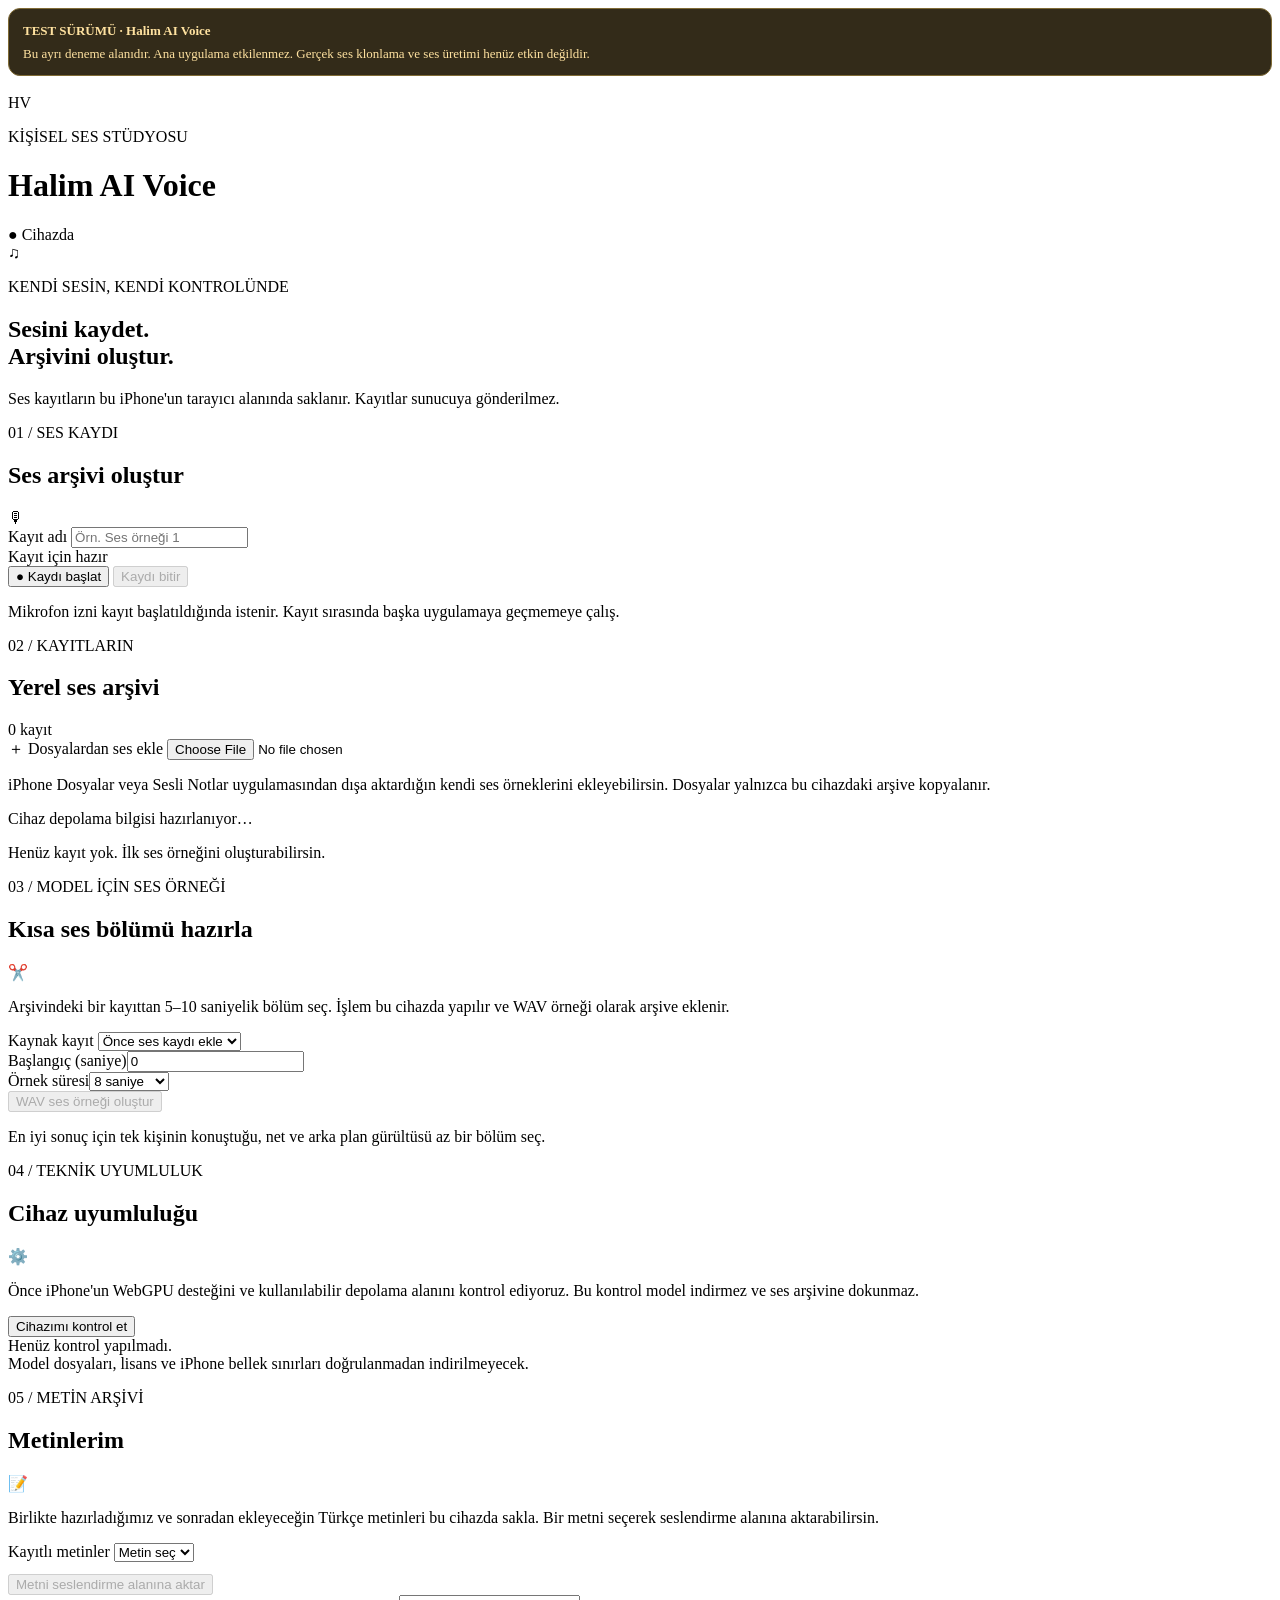
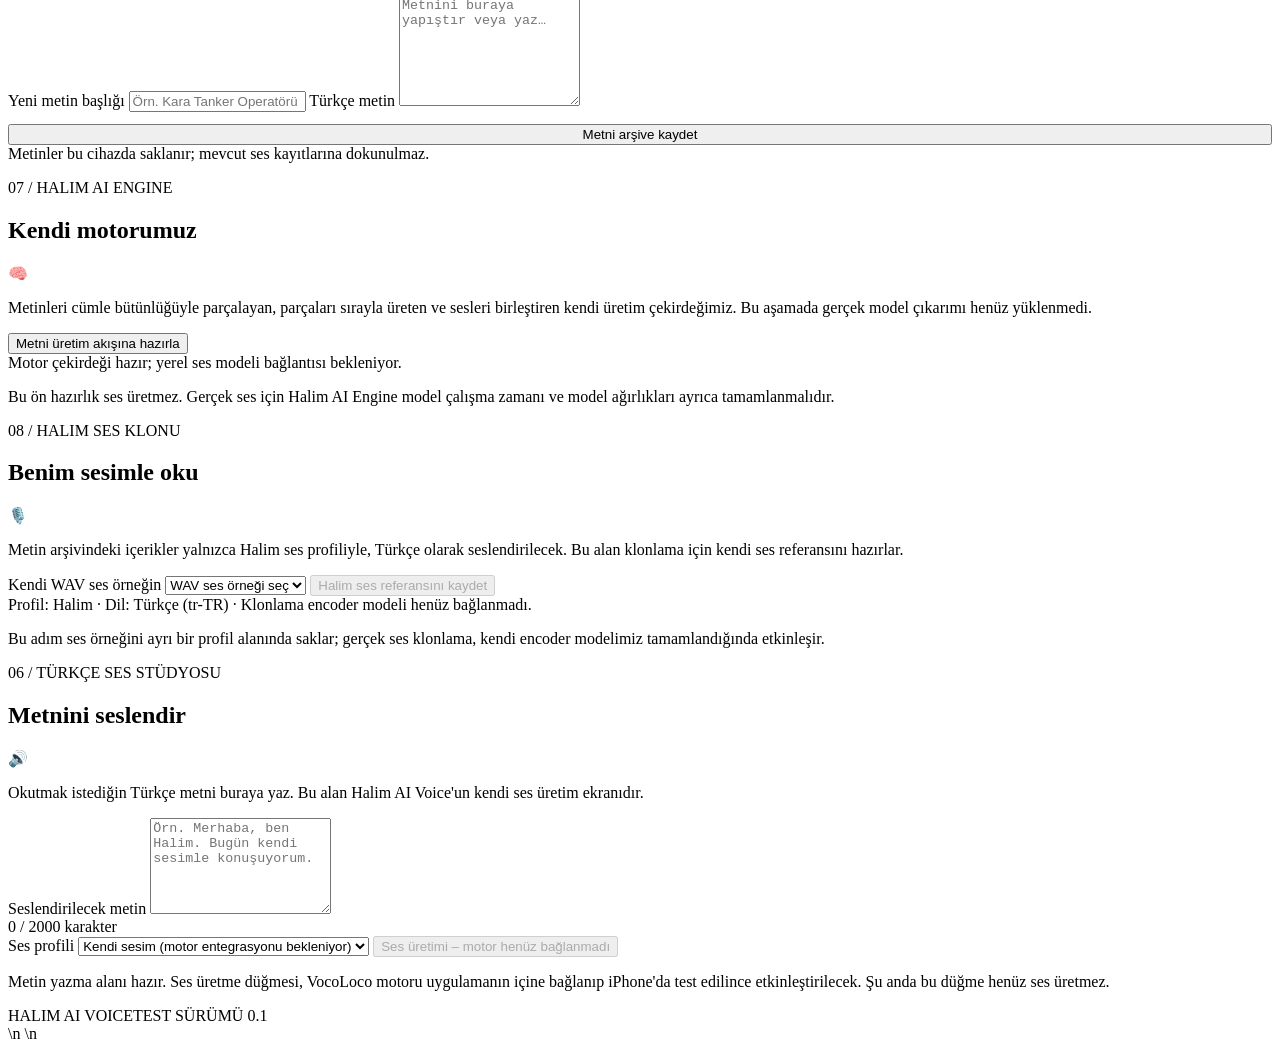
==== test/index.html @ e18935cc "Add isolated Halim AI Voice test build" ====
<!doctype html>
<html lang="tr">
<head>
  <meta charset="utf-8">
  <meta name="viewport" content="width=device-width,initial-scale=1,viewport-fit=cover">
  <meta name="theme-color" content="#101522">
  <meta name="description" content="Cihaz üzerinde çalışan kişisel ses stüdyosu.">
  <link rel="icon" href="./icon.svg" type="image/svg+xml">
  <link rel="apple-touch-icon" href="./icon.svg">
  <link rel="manifest" href="./manifest.webmanifest">
  <link rel="stylesheet" href="./style.css">
  <title>Halim AI Voice</title>
<meta name="robots" content="noindex,nofollow">
  <style>.test-ribbon{margin:0 0 18px;padding:12px 14px;border:1px solid #806b35;background:#332b19;color:#ffe2a0;border-radius:12px;font-size:13px;line-height:1.5}.test-ribbon strong{display:block;margin-bottom:3px}</style>
</head>
<body>
  <main class="app">
    <div class="test-ribbon"><strong>TEST SÜRÜMÜ · Halim AI Voice</strong>Bu ayrı deneme alanıdır. Ana uygulama etkilenmez. Gerçek ses klonlama ve ses üretimi henüz etkin değildir.</div>
    <header class="topbar">
      <div class="brand-mark">HV</div>
      <div><p class="eyebrow">KİŞİSEL SES STÜDYOSU</p><h1>Halim AI Voice</h1></div>
      <span class="local-pill">● Cihazda</span>
    </header>
    <section class="hero">
      <div class="hero-orb"><span>♫</span></div>
      <p class="eyebrow">KENDİ SESİN, KENDİ KONTROLÜNDE</p>
      <h2>Sesini kaydet.<br><span>Arşivini oluştur.</span></h2>
      <p class="muted">Ses kayıtların bu iPhone'un tarayıcı alanında saklanır. Kayıtlar sunucuya gönderilmez.</p>
    </section>
    <section class="panel">
      <div class="section-heading"><div><p class="eyebrow">01 / SES KAYDI</p><h2>Ses arşivi oluştur</h2></div><span class="mic-icon">🎙</span></div>
      <label class="field-label" for="recordingName">Kayıt adı</label>
      <input id="recordingName" type="text" maxlength="60" placeholder="Örn. Ses örneği 1">
      <div class="record-status" id="recordStatus" aria-live="polite">Kayıt için hazır</div>
      <div class="record-actions">
        <button class="button primary" id="recordButton">● Kaydı başlat</button>
        <button class="button stop" id="stopButton" disabled>Kaydı bitir</button>
      </div>
      <p class="small-note">Mikrofon izni kayıt başlatıldığında istenir. Kayıt sırasında başka uygulamaya geçmemeye çalış.</p>
    </section>
    <section class="panel">
      <div class="section-heading"><div><p class="eyebrow">02 / KAYITLARIN</p><h2>Yerel ses arşivi</h2></div><span class="count" id="recordingCount">0 kayıt</span></div>
      <label class="button import-button" for="audioImport">＋ Dosyalardan ses ekle</label>
      <input id="audioImport" class="file-input" type="file" accept="audio/*,.m4a,.mp3,.wav,.aac,.caf,.mp4">
      <p class="small-note import-note">iPhone Dosyalar veya Sesli Notlar uygulamasından dışa aktardığın kendi ses örneklerini ekleyebilirsin. Dosyalar yalnızca bu cihazdaki arşive kopyalanır.</p>
      <div class="storage-info" id="storageInfo">Cihaz depolama bilgisi hazırlanıyor…</div>
      <div id="recordings" class="recordings"><p class="empty">Henüz kayıt yok. İlk ses örneğini oluşturabilirsin.</p></div>
    </section>
    <section class="panel sample-panel">
      <div class="section-heading"><div><p class="eyebrow">03 / MODEL İÇİN SES ÖRNEĞİ</p><h2>Kısa ses bölümü hazırla</h2></div><span class="mic-icon">✂️</span></div>
      <p class="muted">Arşivindeki bir kayıttan 5–10 saniyelik bölüm seç. İşlem bu cihazda yapılır ve WAV örneği olarak arşive eklenir.</p>
      <label class="field-label" for="sampleSource">Kaynak kayıt</label>
      <select id="sampleSource"><option value="">Önce ses kaydı ekle</option></select>
      <div class="sample-grid">
        <div><label class="field-label" for="sampleStart">Başlangıç (saniye)</label><input id="sampleStart" type="number" min="0" step="0.1" value="0"></div>
        <div><label class="field-label" for="sampleLength">Örnek süresi</label><select id="sampleLength"><option value="5">5 saniye</option><option value="6">6 saniye</option><option value="7">7 saniye</option><option value="8" selected>8 saniye</option><option value="9">9 saniye</option><option value="10">10 saniye</option></select></div>
      </div>
      <button class="button primary sample-button" id="makeSampleButton" disabled>WAV ses örneği oluştur</button>
      <p class="small-note" id="sampleStatus">En iyi sonuç için tek kişinin konuştuğu, net ve arka plan gürültüsü az bir bölüm seç.</p>
    </section>
    <section class="panel" id="engineCheck">
      <div class="section-heading"><div><p class="eyebrow">04 / TEKNİK UYUMLULUK</p><h2>Cihaz uyumluluğu</h2></div><span class="mic-icon">⚙️</span></div>
      <p class="muted">Önce iPhone'un WebGPU desteğini ve kullanılabilir depolama alanını kontrol ediyoruz. Bu kontrol model indirmez ve ses arşivine dokunmaz.</p>
      <button class="button primary" id="checkEngineButton" type="button">Cihazımı kontrol et</button>
      <div class="record-status" id="engineCheckStatus" aria-live="polite">Henüz kontrol yapılmadı.</div>
      <div class="small-note" id="engineCheckDetails">Model dosyaları, lisans ve iPhone bellek sınırları doğrulanmadan indirilmeyecek.</div>
    </section>
    <section class="panel" id="textArchive">
      <div class="section-heading"><div><p class="eyebrow">05 / METİN ARŞİVİ</p><h2>Metinlerim</h2></div><span class="mic-icon">📝</span></div>
      <p class="muted">Birlikte hazırladığımız ve sonradan ekleyeceğin Türkçe metinleri bu cihazda sakla. Bir metni seçerek seslendirme alanına aktarabilirsin.</p>
      <label class="field-label" for="savedTextSelect">Kayıtlı metinler</label>
      <select id="savedTextSelect"><option value="">Metin seç</option></select>
      <div class="record-actions" style="margin-top:12px">
        <button class="button primary" id="loadSavedTextButton" type="button" disabled>Metni seslendirme alanına aktar</button>
      </div>
      <label class="field-label" for="archiveTextTitle">Yeni metin başlığı</label>
      <input id="archiveTextTitle" type="text" maxlength="100" placeholder="Örn. Kara Tanker Operatörü Nasıl Olunur?">
      <label class="field-label" for="archiveTextBody">Türkçe metin</label>
      <textarea id="archiveTextBody" rows="7" maxlength="20000" placeholder="Metnini buraya yapıştır veya yaz…"></textarea>
      <button class="button primary" id="saveArchiveTextButton" type="button" style="width:100%;margin-top:12px">Metni arşive kaydet</button>
      <div class="record-status" id="textArchiveStatus" aria-live="polite">Metinler bu cihazda saklanır; mevcut ses kayıtlarına dokunulmaz.</div>
      <div id="savedTextList"></div>
    </section>
    <section class="panel" id="halimEnginePanel">
      <div class="section-heading"><div><p class="eyebrow">07 / HALIM AI ENGINE</p><h2>Kendi motorumuz</h2></div><span class="mic-icon">🧠</span></div>
      <p class="muted">Metinleri cümle bütünlüğüyle parçalayan, parçaları sırayla üreten ve sesleri birleştiren kendi üretim çekirdeğimiz. Bu aşamada gerçek model çıkarımı henüz yüklenmedi.</p>
      <button class="button primary" id="prepareEngineTextButton" type="button">Metni üretim akışına hazırla</button>
      <div class="record-status" id="halimEngineStatus" aria-live="polite">Motor çekirdeği hazır; yerel ses modeli bağlantısı bekleniyor.</div>
      <ol id="engineChunkPreview" class="empty"></ol>
      <p class="small-note">Bu ön hazırlık ses üretmez. Gerçek ses için Halim AI Engine model çalışma zamanı ve model ağırlıkları ayrıca tamamlanmalıdır.</p>
    </section>
    <section class="panel" id="halimVoiceProfile">
      <div class="section-heading"><div><p class="eyebrow">08 / HALIM SES KLONU</p><h2>Benim sesimle oku</h2></div><span class="mic-icon">🎙️</span></div>
      <p class="muted">Metin arşivindeki içerikler yalnızca Halim ses profiliyle, Türkçe olarak seslendirilecek. Bu alan klonlama için kendi ses referansını hazırlar.</p>
      <label class="field-label" for="halimVoiceSample">Kendi WAV ses örneğin</label>
      <select id="halimVoiceSample"><option value="">WAV ses örneği seç</option></select>
      <button class="button primary" id="prepareHalimVoice" type="button" disabled>Halim ses referansını kaydet</button>
      <div class="record-status" id="halimVoiceProfileStatus" aria-live="polite">Profil: Halim · Dil: Türkçe (tr-TR) · Klonlama encoder modeli henüz bağlanmadı.</div>
      <p class="small-note">Bu adım ses örneğini ayrı bir profil alanında saklar; gerçek ses klonlama, kendi encoder modelimiz tamamlandığında etkinleşir.</p>
    </section>
    <section class="panel future-panel" id="speechStudio">
      <div class="section-heading"><div><p class="eyebrow">06 / TÜRKÇE SES STÜDYOSU</p><h2>Metnini seslendir</h2></div><span class="mic-icon">🔊</span></div>
      <p class="muted">Okutmak istediğin Türkçe metni buraya yaz. Bu alan Halim AI Voice'un kendi ses üretim ekranıdır.</p>
      <label class="field-label" for="speechText">Seslendirilecek metin</label>
      <textarea id="speechText" rows="6" maxlength="2000" placeholder="Örn. Merhaba, ben Halim. Bugün kendi sesimle konuşuyorum."></textarea>
      <div class="record-status"><span id="speechCharCount">0</span> / 2000 karakter</div>
      <label class="field-label" for="speechVoice">Ses profili</label>
      <select id="speechVoice"><option value="personal">Kendi sesim (motor entegrasyonu bekleniyor)</option></select>
      <button class="button primary" id="generateSpeechButton" type="button" disabled>Ses üretimi – motor henüz bağlanmadı</button>
      <p class="small-note" id="speechStatus" aria-live="polite">Metin yazma alanı hazır. Ses üretme düğmesi, VocoLoco motoru uygulamanın içine bağlanıp iPhone'da test edilince etkinleştirilecek. Şu anda bu düğme henüz ses üretmez.</p>
    </section>
    <footer><span>HALIM AI VOICE</span><span>TEST SÜRÜMÜ 0.1</span></footer>
  </main>

  <script>
    (() => {
      const text = document.getElementById('speechText');
      const count = document.getElementById('speechCharCount');
      if (text && count) {
        const update = () => { count.textContent = String(text.value.length); };
        text.addEventListener('input', update);
        update();
      }
    })();
  </script>\n  <script type="module" src="./engine-check-ui.js"></script>
  <script type="module" src="./text-archive.js"></script>
  <script type="module" src="./engine-pipeline-ui.js"></script>
  <script type="module" src="./voice-profile.js"></script>\n  <script src="./app.js"></script>
</body>
</html>
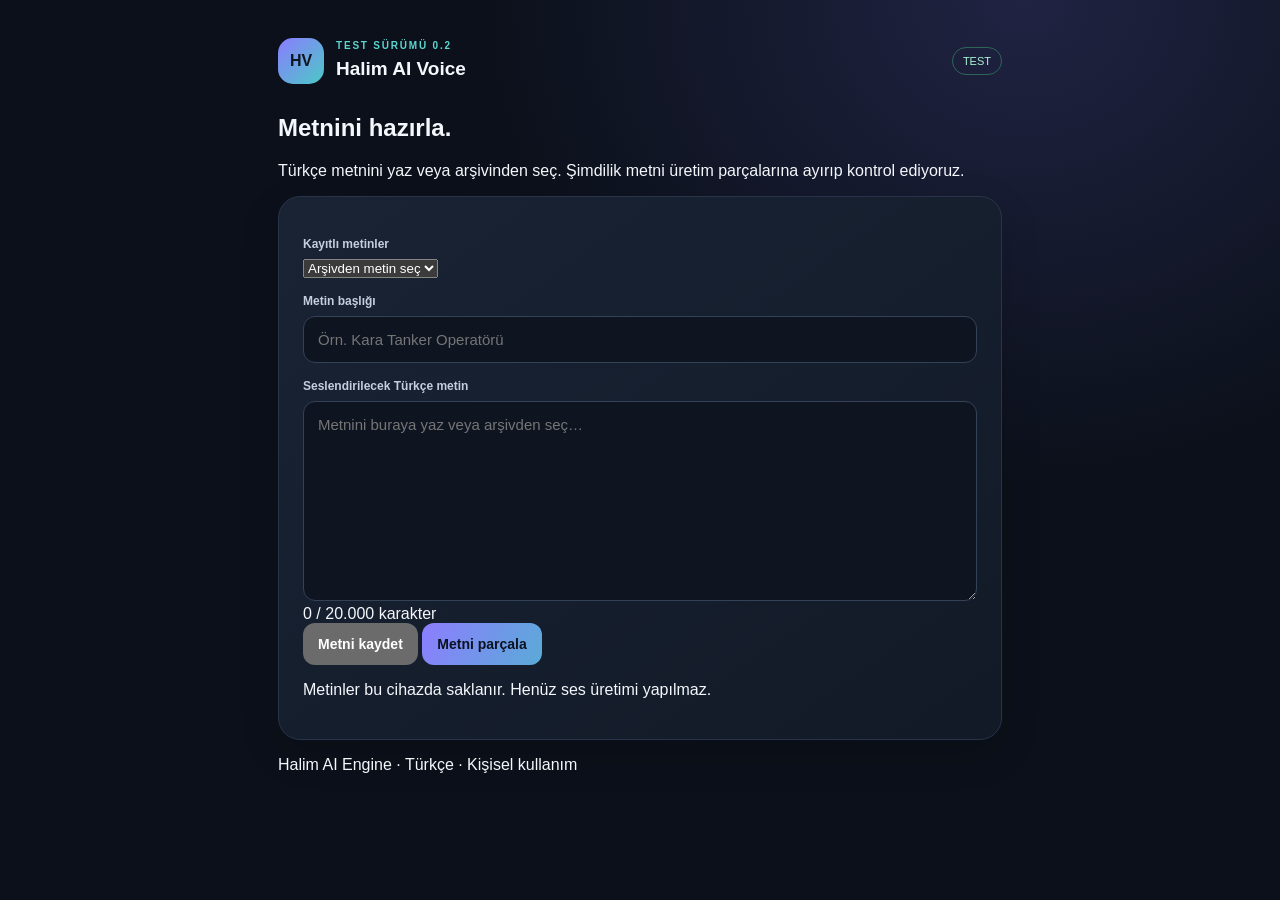
==== commit d0fc8557: "Simplify Halim AI Voice test screen" ====
--- a/test/index.html
+++ b/test/index.html
@@ -1,130 +1,60 @@
 <!doctype html>
 <html lang="tr">
 <head>
-  <meta charset="utf-8">
-  <meta name="viewport" content="width=device-width,initial-scale=1,viewport-fit=cover">
-  <meta name="theme-color" content="#101522">
-  <meta name="description" content="Cihaz üzerinde çalışan kişisel ses stüdyosu.">
-  <link rel="icon" href="./icon.svg" type="image/svg+xml">
-  <link rel="apple-touch-icon" href="./icon.svg">
-  <link rel="manifest" href="./manifest.webmanifest">
-  <link rel="stylesheet" href="./style.css">
-  <title>Halim AI Voice</title>
+<meta charset="utf-8">
+<meta name="viewport" content="width=device-width,initial-scale=1,viewport-fit=cover">
+<meta name="theme-color" content="#101522">
 <meta name="robots" content="noindex,nofollow">
-  <style>.test-ribbon{margin:0 0 18px;padding:12px 14px;border:1px solid #806b35;background:#332b19;color:#ffe2a0;border-radius:12px;font-size:13px;line-height:1.5}.test-ribbon strong{display:block;margin-bottom:3px}</style>
+<link rel="manifest" href="./manifest.webmanifest">
+<link rel="icon" href="./icon.svg" type="image/svg+xml">
+<link rel="stylesheet" href="./style.css">
+<title>Halim AI Voice · Test</title>
 </head>
 <body>
-  <main class="app">
-    <div class="test-ribbon"><strong>TEST SÜRÜMÜ · Halim AI Voice</strong>Bu ayrı deneme alanıdır. Ana uygulama etkilenmez. Gerçek ses klonlama ve ses üretimi henüz etkin değildir.</div>
-    <header class="topbar">
-      <div class="brand-mark">HV</div>
-      <div><p class="eyebrow">KİŞİSEL SES STÜDYOSU</p><h1>Halim AI Voice</h1></div>
-      <span class="local-pill">● Cihazda</span>
-    </header>
-    <section class="hero">
-      <div class="hero-orb"><span>♫</span></div>
-      <p class="eyebrow">KENDİ SESİN, KENDİ KONTROLÜNDE</p>
-      <h2>Sesini kaydet.<br><span>Arşivini oluştur.</span></h2>
-      <p class="muted">Ses kayıtların bu iPhone'un tarayıcı alanında saklanır. Kayıtlar sunucuya gönderilmez.</p>
-    </section>
-    <section class="panel">
-      <div class="section-heading"><div><p class="eyebrow">01 / SES KAYDI</p><h2>Ses arşivi oluştur</h2></div><span class="mic-icon">🎙</span></div>
-      <label class="field-label" for="recordingName">Kayıt adı</label>
-      <input id="recordingName" type="text" maxlength="60" placeholder="Örn. Ses örneği 1">
-      <div class="record-status" id="recordStatus" aria-live="polite">Kayıt için hazır</div>
-      <div class="record-actions">
-        <button class="button primary" id="recordButton">● Kaydı başlat</button>
-        <button class="button stop" id="stopButton" disabled>Kaydı bitir</button>
-      </div>
-      <p class="small-note">Mikrofon izni kayıt başlatıldığında istenir. Kayıt sırasında başka uygulamaya geçmemeye çalış.</p>
-    </section>
-    <section class="panel">
-      <div class="section-heading"><div><p class="eyebrow">02 / KAYITLARIN</p><h2>Yerel ses arşivi</h2></div><span class="count" id="recordingCount">0 kayıt</span></div>
-      <label class="button import-button" for="audioImport">＋ Dosyalardan ses ekle</label>
-      <input id="audioImport" class="file-input" type="file" accept="audio/*,.m4a,.mp3,.wav,.aac,.caf,.mp4">
-      <p class="small-note import-note">iPhone Dosyalar veya Sesli Notlar uygulamasından dışa aktardığın kendi ses örneklerini ekleyebilirsin. Dosyalar yalnızca bu cihazdaki arşive kopyalanır.</p>
-      <div class="storage-info" id="storageInfo">Cihaz depolama bilgisi hazırlanıyor…</div>
-      <div id="recordings" class="recordings"><p class="empty">Henüz kayıt yok. İlk ses örneğini oluşturabilirsin.</p></div>
-    </section>
-    <section class="panel sample-panel">
-      <div class="section-heading"><div><p class="eyebrow">03 / MODEL İÇİN SES ÖRNEĞİ</p><h2>Kısa ses bölümü hazırla</h2></div><span class="mic-icon">✂️</span></div>
-      <p class="muted">Arşivindeki bir kayıttan 5–10 saniyelik bölüm seç. İşlem bu cihazda yapılır ve WAV örneği olarak arşive eklenir.</p>
-      <label class="field-label" for="sampleSource">Kaynak kayıt</label>
-      <select id="sampleSource"><option value="">Önce ses kaydı ekle</option></select>
-      <div class="sample-grid">
-        <div><label class="field-label" for="sampleStart">Başlangıç (saniye)</label><input id="sampleStart" type="number" min="0" step="0.1" value="0"></div>
-        <div><label class="field-label" for="sampleLength">Örnek süresi</label><select id="sampleLength"><option value="5">5 saniye</option><option value="6">6 saniye</option><option value="7">7 saniye</option><option value="8" selected>8 saniye</option><option value="9">9 saniye</option><option value="10">10 saniye</option></select></div>
-      </div>
-      <button class="button primary sample-button" id="makeSampleButton" disabled>WAV ses örneği oluştur</button>
-      <p class="small-note" id="sampleStatus">En iyi sonuç için tek kişinin konuştuğu, net ve arka plan gürültüsü az bir bölüm seç.</p>
-    </section>
-    <section class="panel" id="engineCheck">
-      <div class="section-heading"><div><p class="eyebrow">04 / TEKNİK UYUMLULUK</p><h2>Cihaz uyumluluğu</h2></div><span class="mic-icon">⚙️</span></div>
-      <p class="muted">Önce iPhone'un WebGPU desteğini ve kullanılabilir depolama alanını kontrol ediyoruz. Bu kontrol model indirmez ve ses arşivine dokunmaz.</p>
-      <button class="button primary" id="checkEngineButton" type="button">Cihazımı kontrol et</button>
-      <div class="record-status" id="engineCheckStatus" aria-live="polite">Henüz kontrol yapılmadı.</div>
-      <div class="small-note" id="engineCheckDetails">Model dosyaları, lisans ve iPhone bellek sınırları doğrulanmadan indirilmeyecek.</div>
-    </section>
-    <section class="panel" id="textArchive">
-      <div class="section-heading"><div><p class="eyebrow">05 / METİN ARŞİVİ</p><h2>Metinlerim</h2></div><span class="mic-icon">📝</span></div>
-      <p class="muted">Birlikte hazırladığımız ve sonradan ekleyeceğin Türkçe metinleri bu cihazda sakla. Bir metni seçerek seslendirme alanına aktarabilirsin.</p>
-      <label class="field-label" for="savedTextSelect">Kayıtlı metinler</label>
-      <select id="savedTextSelect"><option value="">Metin seç</option></select>
-      <div class="record-actions" style="margin-top:12px">
-        <button class="button primary" id="loadSavedTextButton" type="button" disabled>Metni seslendirme alanına aktar</button>
-      </div>
-      <label class="field-label" for="archiveTextTitle">Yeni metin başlığı</label>
-      <input id="archiveTextTitle" type="text" maxlength="100" placeholder="Örn. Kara Tanker Operatörü Nasıl Olunur?">
-      <label class="field-label" for="archiveTextBody">Türkçe metin</label>
-      <textarea id="archiveTextBody" rows="7" maxlength="20000" placeholder="Metnini buraya yapıştır veya yaz…"></textarea>
-      <button class="button primary" id="saveArchiveTextButton" type="button" style="width:100%;margin-top:12px">Metni arşive kaydet</button>
-      <div class="record-status" id="textArchiveStatus" aria-live="polite">Metinler bu cihazda saklanır; mevcut ses kayıtlarına dokunulmaz.</div>
-      <div id="savedTextList"></div>
-    </section>
-    <section class="panel" id="halimEnginePanel">
-      <div class="section-heading"><div><p class="eyebrow">07 / HALIM AI ENGINE</p><h2>Kendi motorumuz</h2></div><span class="mic-icon">🧠</span></div>
-      <p class="muted">Metinleri cümle bütünlüğüyle parçalayan, parçaları sırayla üreten ve sesleri birleştiren kendi üretim çekirdeğimiz. Bu aşamada gerçek model çıkarımı henüz yüklenmedi.</p>
-      <button class="button primary" id="prepareEngineTextButton" type="button">Metni üretim akışına hazırla</button>
-      <div class="record-status" id="halimEngineStatus" aria-live="polite">Motor çekirdeği hazır; yerel ses modeli bağlantısı bekleniyor.</div>
-      <ol id="engineChunkPreview" class="empty"></ol>
-      <p class="small-note">Bu ön hazırlık ses üretmez. Gerçek ses için Halim AI Engine model çalışma zamanı ve model ağırlıkları ayrıca tamamlanmalıdır.</p>
-    </section>
-    <section class="panel" id="halimVoiceProfile">
-      <div class="section-heading"><div><p class="eyebrow">08 / HALIM SES KLONU</p><h2>Benim sesimle oku</h2></div><span class="mic-icon">🎙️</span></div>
-      <p class="muted">Metin arşivindeki içerikler yalnızca Halim ses profiliyle, Türkçe olarak seslendirilecek. Bu alan klonlama için kendi ses referansını hazırlar.</p>
-      <label class="field-label" for="halimVoiceSample">Kendi WAV ses örneğin</label>
-      <select id="halimVoiceSample"><option value="">WAV ses örneği seç</option></select>
-      <button class="button primary" id="prepareHalimVoice" type="button" disabled>Halim ses referansını kaydet</button>
-      <div class="record-status" id="halimVoiceProfileStatus" aria-live="polite">Profil: Halim · Dil: Türkçe (tr-TR) · Klonlama encoder modeli henüz bağlanmadı.</div>
-      <p class="small-note">Bu adım ses örneğini ayrı bir profil alanında saklar; gerçek ses klonlama, kendi encoder modelimiz tamamlandığında etkinleşir.</p>
-    </section>
-    <section class="panel future-panel" id="speechStudio">
-      <div class="section-heading"><div><p class="eyebrow">06 / TÜRKÇE SES STÜDYOSU</p><h2>Metnini seslendir</h2></div><span class="mic-icon">🔊</span></div>
-      <p class="muted">Okutmak istediğin Türkçe metni buraya yaz. Bu alan Halim AI Voice'un kendi ses üretim ekranıdır.</p>
-      <label class="field-label" for="speechText">Seslendirilecek metin</label>
-      <textarea id="speechText" rows="6" maxlength="2000" placeholder="Örn. Merhaba, ben Halim. Bugün kendi sesimle konuşuyorum."></textarea>
-      <div class="record-status"><span id="speechCharCount">0</span> / 2000 karakter</div>
-      <label class="field-label" for="speechVoice">Ses profili</label>
-      <select id="speechVoice"><option value="personal">Kendi sesim (motor entegrasyonu bekleniyor)</option></select>
-      <button class="button primary" id="generateSpeechButton" type="button" disabled>Ses üretimi – motor henüz bağlanmadı</button>
-      <p class="small-note" id="speechStatus" aria-live="polite">Metin yazma alanı hazır. Ses üretme düğmesi, VocoLoco motoru uygulamanın içine bağlanıp iPhone'da test edilince etkinleştirilecek. Şu anda bu düğme henüz ses üretmez.</p>
-    </section>
-    <footer><span>HALIM AI VOICE</span><span>TEST SÜRÜMÜ 0.1</span></footer>
-  </main>
-
-  <script>
-    (() => {
-      const text = document.getElementById('speechText');
-      const count = document.getElementById('speechCharCount');
-      if (text && count) {
-        const update = () => { count.textContent = String(text.value.length); };
-        text.addEventListener('input', update);
-        update();
-      }
-    })();
-  </script>\n  <script type="module" src="./engine-check-ui.js"></script>
-  <script type="module" src="./text-archive.js"></script>
-  <script type="module" src="./engine-pipeline-ui.js"></script>
-  <script type="module" src="./voice-profile.js"></script>\n  <script src="./app.js"></script>
+<main class="app">
+  <header class="topbar">
+    <div class="brand-mark">HV</div>
+    <div><p class="eyebrow">TEST SÜRÜMÜ 0.2</p><h1>Halim AI Voice</h1></div>
+    <span class="local-pill">TEST</span>
+  </header>
+  <section class="intro">
+    <h2>Metnini hazırla.</h2>
+    <p>Türkçe metnini yaz veya arşivinden seç. Şimdilik metni üretim parçalarına ayırıp kontrol ediyoruz.</p>
+  </section>
+  <section class="panel">
+    <label class="field-label" for="savedTexts">Kayıtlı metinler</label>
+    <select id="savedTexts"><option value="">Arşivden metin seç</option></select>
+    <label class="field-label" for="textTitle">Metin başlığı</label>
+    <input id="textTitle" maxlength="100" placeholder="Örn. Kara Tanker Operatörü">
+    <label class="field-label" for="speechText">Seslendirilecek Türkçe metin</label>
+    <textarea id="speechText" rows="10" maxlength="20000" placeholder="Metnini buraya yaz veya arşivden seç…"></textarea>
+    <div class="counter"><span id="charCount">0</span> / 20.000 karakter</div>
+    <div class="actions">
+      <button class="button secondary" id="saveText">Metni kaydet</button>
+      <button class="button primary" id="splitText">Metni parçala</button>
+    </div>
+    <p class="status" id="status" aria-live="polite">Metinler bu cihazda saklanır. Henüz ses üretimi yapılmaz.</p>
+  </section>
+  <section class="panel results" id="resultsPanel" hidden>
+    <div class="section-heading"><h2>Üretim parçaları</h2><span id="partCount"></span></div>
+    <ol id="parts"></ol>
+  </section>
+  <p class="footnote">Halim AI Engine · Türkçe · Kişisel kullanım</p>
+</main>
+<script type="module">
+import { splitTextIntoChunks } from "./halim-ai-engine.js";
+const $ = id => document.getElementById(id);
+const DB="halim-ai-text-archive", STORE="texts";
+let db;
+function openDb(){return new Promise((resolve,reject)=>{const r=indexedDB.open(DB,1);r.onupgradeneeded=()=>{if(!r.result.objectStoreNames.contains(STORE))r.result.createObjectStore(STORE,{keyPath:"id"});};r.onsuccess=()=>resolve(r.result);r.onerror=()=>reject(r.error);});}
+function tx(mode,fn){return new Promise((resolve,reject)=>{const t=db.transaction(STORE,mode);const r=fn(t.objectStore(STORE));let value;r.onsuccess=()=>value=r.result;r.onerror=()=>reject(r.error);t.oncomplete=()=>resolve(value);t.onerror=()=>reject(t.error);});}
+async function refresh(selected=""){const rows=(await tx("readonly",s=>s.getAll())).sort((a,b)=>b.updatedAt-a.updatedAt);const sel=$("savedTexts");sel.replaceChildren(new Option("Arşivden metin seç",""));rows.forEach(x=>sel.add(new Option(x.title,x.id)));if(rows.some(x=>x.id===selected))sel.value=selected;}
+$("speechText").addEventListener("input",()=>{$("charCount").textContent=$("speechText").value.length;});
+$("savedTexts").addEventListener("change",async()=>{const id=$("savedTexts").value;if(!id)return;const item=await tx("readonly",s=>s.get(id));if(item){$("textTitle").value=item.title;$("speechText").value=item.body;$("charCount").textContent=item.body.length;$("status").textContent="Metin arşivden yüklendi."; }});
+$("saveText").addEventListener("click",async()=>{const title=$("textTitle").value.trim(),body=$("speechText").value.trim();if(!title||!body){$("status").textContent="Kaydetmek için başlık ve metin yaz.";return;}const id=$("savedTexts").value||("text-"+Date.now());await tx("readwrite",s=>s.put({id,title,body,updatedAt:Date.now()}));await refresh(id);$("status").textContent="Metin bu cihazdaki arşive kaydedildi.";});
+$("splitText").addEventListener("click",()=>{const chunks=splitTextIntoChunks($("speechText").value);const list=$("parts");list.replaceChildren();if(!chunks.length){$("status").textContent="Önce seslendirilecek metni yaz."; $("resultsPanel").hidden=true;return;}chunks.forEach((part,i)=>{const li=document.createElement("li");li.textContent=part;list.append(li);});$("partCount").textContent=chunks.length+" parça";$("resultsPanel").hidden=false;$("status").textContent="Metin cümle bütünlüğü korunarak parçalara ayrıldı. Bu işlem ses üretmez.";});
+(async()=>{try{db=await openDb();await refresh();}catch(e){$("status").textContent="Metin arşivi açılamadı: "+e.message;}})();
+if("serviceWorker" in navigator)navigator.serviceWorker.register("./service-worker.js").catch(()=>{});
+</script>
 </body>
 </html>
--- a/test/style.css
+++ b/test/style.css
@@ -0,0 +1,21 @@
+:root{color-scheme:dark;--bg:#0b101a;--panel:#151d2b;--line:#273449;--text:#f4f7fb;--muted:#a4afc0;--accent:#8b7cff;--cyan:#5bd6d0}
+*{box-sizing:border-box}body{margin:0;background:radial-gradient(ellipse at 80% 0%,#202342 0,transparent 38%),var(--bg);color:var(--text);font-family:-apple-system,BlinkMacSystemFont,"Segoe UI",sans-serif;min-height:100vh}
+.app{width:min(760px,100%);margin:auto;padding:calc(22px + env(safe-area-inset-top)) 18px calc(30px + env(safe-area-inset-bottom))}
+.topbar{display:flex;align-items:center;gap:12px;margin-bottom:30px}.brand-mark{width:46px;height:46px;border-radius:15px;background:linear-gradient(135deg,#8b7cff,#4bc9c6);display:grid;place-items:center;font-weight:900;color:#101522}.topbar h1{font-size:19px;margin:2px 0}.eyebrow{font-size:10px;letter-spacing:1.8px;font-weight:800;color:var(--cyan);margin:0 0 7px}.local-pill{margin-left:auto;font-size:11px;color:#a9f2d2;border:1px solid #2c6659;border-radius:30px;padding:7px 10px;white-space:nowrap}
+.hero{padding:24px 4px 30px}.hero-orb{width:70px;height:70px;border-radius:24px;background:linear-gradient(145deg,#332d68,#174c5a);display:grid;place-items:center;font-size:32px;margin-bottom:22px;box-shadow:0 12px 40px #0005}.hero h2{font-size:clamp(32px,8vw,48px);line-height:1.08;letter-spacing:-1.8px;margin:8px 0 14px}.hero h2 span{color:#9c91ff}.muted{color:var(--muted);line-height:1.6;font-size:14px}
+.panel{background:linear-gradient(145deg,#192334,#121a27);border:1px solid var(--line);border-radius:22px;padding:20px;margin:0 0 16px;box-shadow:0 14px 40px #0002}.section-heading{display:flex;justify-content:space-between;align-items:center;margin-bottom:20px}.section-heading h2,.future-panel h2{font-size:20px;margin:0}.mic-icon{font-size:25px}.field-label{display:block;color:#c5cede;font-size:12px;font-weight:700;margin:16px 0 8px}
+input,textarea{width:100%;border:1px solid #344258;background:#0e1521;color:var(--text);border-radius:12px;padding:14px;font:inherit;font-size:15px;outline:none}input:focus,textarea:focus{border-color:var(--accent)}textarea{resize:vertical}
+.record-status{margin:16px 0 12px;color:var(--muted);font-size:13px;line-height:1.5}.record-actions{display:flex;gap:10px}.button{display:inline-flex;justify-content:center;align-items:center;text-align:center;border:0;border-radius:12px;padding:13px 15px;font-size:14px;font-weight:750;cursor:pointer;text-decoration:none}.primary{background:linear-gradient(120deg,#8d7dff,#5aabd7);color:#0c1220;flex:1}.stop{background:#3b2733;color:#ffb5c2;flex:1}.button:disabled,.mini-button:disabled{opacity:.4;cursor:not-allowed}.small-note{font-size:11px;line-height:1.5;color:#8290a5;margin:12px 0 0}.count{font-size:12px;color:var(--muted)}
+.file-input{position:absolute;width:1px;height:1px;opacity:0;overflow:hidden;z-index:-1}.import-button{width:100%;background:#24344a;border:1px solid #3b506c;color:#e5efff}.import-note{margin:9px 0 15px}
+.storage-info{font-size:11px;color:#91a0b5;background:#0e1521;border:1px solid #26354a;border-radius:10px;padding:10px 12px;margin:0 0 8px;line-height:1.5}
+.recording{border-top:1px solid var(--line);padding:14px 0}.recording:first-child{border-top:0}.recording-top{display:flex;justify-content:space-between;gap:12px;align-items:center}.recording-name{font-weight:700;overflow-wrap:anywhere}.recording-meta{font-size:11px;color:var(--muted);margin-top:5px;line-height:1.5}.recording audio{width:100%;height:38px;margin-top:10px}.recording-tools{display:flex;gap:8px;margin-top:9px;flex-wrap:wrap}.mini-button{border:1px solid #3a4960;background:#202b3c;color:#e7ecf5;border-radius:9px;padding:9px 11px;font-size:12px}.delete-button{color:#ffb4bf}.empty{color:var(--muted);font-size:13px;line-height:1.6}.future-panel{border-color:#3b3764}.disabled-look{width:100%;margin-top:12px;background:#373451;color:#c2bbff}footer{display:flex;justify-content:space-between;color:#66758b;font-size:10px;letter-spacing:1px;padding:18px 4px}
+@media(min-width:600px){.app{padding-top:38px}.panel{padding:24px}.hero{padding:32px 8px 38px}}
+.sample-panel{border-color:#3b3764}.sample-grid{display:grid;grid-template-columns:1fr 1fr;gap:10px}.sample-grid input,.sample-grid select,#sampleSource{width:100%;border:1px solid #344258;background:#0e1521;color:var(--text);border-radius:12px;padding:13px;font:inherit;font-size:14px}.sample-button{width:100%;margin-top:18px}.sample-button:disabled{opacity:.4}
+
+.server-action{width:100%;margin-top:10px}
+.server-divider{height:1px;background:var(--line);margin:22px 0}
+#serverEmotion{width:100%;border:1px solid #344258;background:#0e1521;color:var(--text);border-radius:12px;padding:13px;font:inherit;font-size:14px}
+.generated-audio{display:grid;gap:12px;margin-top:16px}
+.generated-audio audio{width:100%}
+.generated-audio .button{width:100%}
+.delete-server-button{width:100%;margin-top:12px;background:#3b2733;color:#ffb5c2}
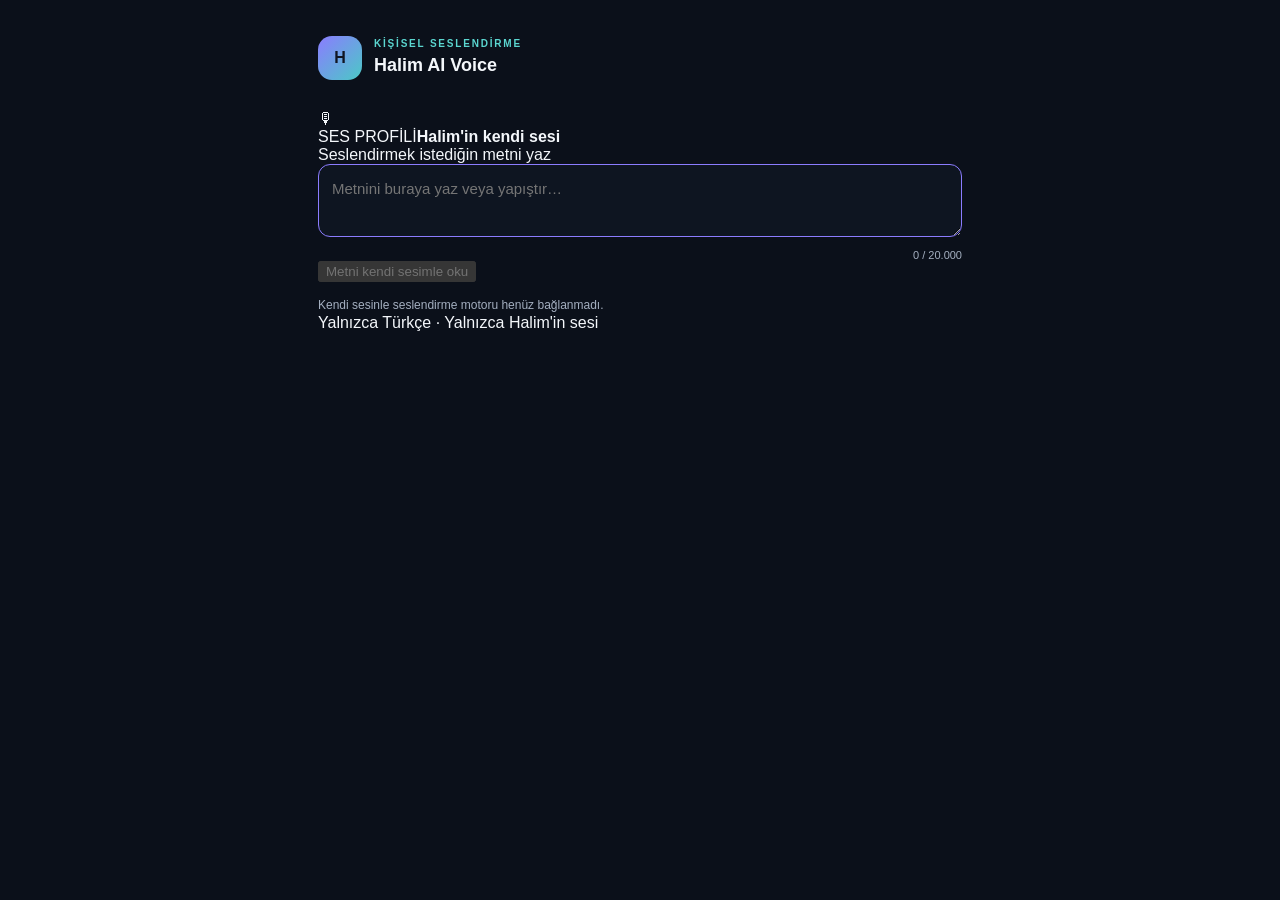
==== commit 1901ca36: "Match minimal own-voice text-only product design" ====
--- a/test/index.html
+++ b/test/index.html
@@ -8,53 +8,36 @@
 <link rel="manifest" href="./manifest.webmanifest">
 <link rel="icon" href="./icon.svg" type="image/svg+xml">
 <link rel="stylesheet" href="./style.css">
-<title>Halim AI Voice · Test</title>
+<title>Halim AI Voice</title>
 </head>
 <body>
 <main class="app">
   <header class="topbar">
-    <div class="brand-mark">HV</div>
-    <div><p class="eyebrow">TEST SÜRÜMÜ 0.2</p><h1>Halim AI Voice</h1></div>
-    <span class="local-pill">TEST</span>
+    <div class="brand-mark">H</div>
+    <div><p class="eyebrow">KİŞİSEL SESLENDİRME</p><h1>Halim AI Voice</h1></div>
   </header>
-  <section class="intro">
-    <h2>Metnini hazırla.</h2>
-    <p>Türkçe metnini yaz veya arşivinden seç. Şimdilik metni üretim parçalarına ayırıp kontrol ediyoruz.</p>
+  <section class="voice-card">
+    <span class="voice-icon">🎙</span>
+    <div><span class="voice-label">SES PROFİLİ</span><strong>Halim'in kendi sesi</strong></div>
+    <span class="active-dot" aria-label="Seçili"></span>
   </section>
-  <section class="panel">
-    <label class="field-label" for="savedTexts">Kayıtlı metinler</label>
-    <select id="savedTexts"><option value="">Arşivden metin seç</option></select>
-    <label class="field-label" for="textTitle">Metin başlığı</label>
-    <input id="textTitle" maxlength="100" placeholder="Örn. Kara Tanker Operatörü">
-    <label class="field-label" for="speechText">Seslendirilecek Türkçe metin</label>
-    <textarea id="speechText" rows="10" maxlength="20000" placeholder="Metnini buraya yaz veya arşivden seç…"></textarea>
-    <div class="counter"><span id="charCount">0</span> / 20.000 karakter</div>
-    <div class="actions">
-      <button class="button secondary" id="saveText">Metni kaydet</button>
-      <button class="button primary" id="splitText">Metni parçala</button>
-    </div>
-    <p class="status" id="status" aria-live="polite">Metinler bu cihazda saklanır. Henüz ses üretimi yapılmaz.</p>
+  <section class="composer">
+    <label for="speechText">Seslendirmek istediğin metni yaz</label>
+    <textarea id="speechText" maxlength="20000" placeholder="Metnini buraya yaz veya yapıştır…" autofocus></textarea>
+    <div class="counter"><span id="charCount">0</span> / 20.000</div>
+    <button id="generateButton" class="generate" disabled>Metni kendi sesimle oku</button>
+    <p id="status" class="status" aria-live="polite">Kendi sesinle seslendirme motoru henüz bağlanmadı.</p>
   </section>
-  <section class="panel results" id="resultsPanel" hidden>
-    <div class="section-heading"><h2>Üretim parçaları</h2><span id="partCount"></span></div>
-    <ol id="parts"></ol>
-  </section>
-  <p class="footnote">Halim AI Engine · Türkçe · Kişisel kullanım</p>
+  <footer>Yalnızca Türkçe · Yalnızca Halim'in sesi</footer>
 </main>
-<script type="module">
-import { splitTextIntoChunks } from "./halim-ai-engine.js";
-const $ = id => document.getElementById(id);
-const DB="halim-ai-text-archive", STORE="texts";
-let db;
-function openDb(){return new Promise((resolve,reject)=>{const r=indexedDB.open(DB,1);r.onupgradeneeded=()=>{if(!r.result.objectStoreNames.contains(STORE))r.result.createObjectStore(STORE,{keyPath:"id"});};r.onsuccess=()=>resolve(r.result);r.onerror=()=>reject(r.error);});}
-function tx(mode,fn){return new Promise((resolve,reject)=>{const t=db.transaction(STORE,mode);const r=fn(t.objectStore(STORE));let value;r.onsuccess=()=>value=r.result;r.onerror=()=>reject(r.error);t.oncomplete=()=>resolve(value);t.onerror=()=>reject(t.error);});}
-async function refresh(selected=""){const rows=(await tx("readonly",s=>s.getAll())).sort((a,b)=>b.updatedAt-a.updatedAt);const sel=$("savedTexts");sel.replaceChildren(new Option("Arşivden metin seç",""));rows.forEach(x=>sel.add(new Option(x.title,x.id)));if(rows.some(x=>x.id===selected))sel.value=selected;}
-$("speechText").addEventListener("input",()=>{$("charCount").textContent=$("speechText").value.length;});
-$("savedTexts").addEventListener("change",async()=>{const id=$("savedTexts").value;if(!id)return;const item=await tx("readonly",s=>s.get(id));if(item){$("textTitle").value=item.title;$("speechText").value=item.body;$("charCount").textContent=item.body.length;$("status").textContent="Metin arşivden yüklendi."; }});
-$("saveText").addEventListener("click",async()=>{const title=$("textTitle").value.trim(),body=$("speechText").value.trim();if(!title||!body){$("status").textContent="Kaydetmek için başlık ve metin yaz.";return;}const id=$("savedTexts").value||("text-"+Date.now());await tx("readwrite",s=>s.put({id,title,body,updatedAt:Date.now()}));await refresh(id);$("status").textContent="Metin bu cihazdaki arşive kaydedildi.";});
-$("splitText").addEventListener("click",()=>{const chunks=splitTextIntoChunks($("speechText").value);const list=$("parts");list.replaceChildren();if(!chunks.length){$("status").textContent="Önce seslendirilecek metni yaz."; $("resultsPanel").hidden=true;return;}chunks.forEach((part,i)=>{const li=document.createElement("li");li.textContent=part;list.append(li);});$("partCount").textContent=chunks.length+" parça";$("resultsPanel").hidden=false;$("status").textContent="Metin cümle bütünlüğü korunarak parçalara ayrıldı. Bu işlem ses üretmez.";});
-(async()=>{try{db=await openDb();await refresh();}catch(e){$("status").textContent="Metin arşivi açılamadı: "+e.message;}})();
-if("serviceWorker" in navigator)navigator.serviceWorker.register("./service-worker.js").catch(()=>{});
+<script>
+const text=document.getElementById("speechText");
+const count=document.getElementById("charCount");
+text.addEventListener("input",()=>{count.textContent=text.value.length;});
+document.getElementById("generateButton").addEventListener("click",()=>{
+ document.getElementById("status").textContent="Ses üretim motoru henüz hazır değil.";
+});
+if("serviceWorker" in navigator) navigator.serviceWorker.register("./service-worker.js").catch(()=>{});
 </script>
 </body>
 </html>
--- a/test/style.css
+++ b/test/style.css
@@ -1,21 +1,9 @@
-:root{color-scheme:dark;--bg:#0b101a;--panel:#151d2b;--line:#273449;--text:#f4f7fb;--muted:#a4afc0;--accent:#8b7cff;--cyan:#5bd6d0}
-*{box-sizing:border-box}body{margin:0;background:radial-gradient(ellipse at 80% 0%,#202342 0,transparent 38%),var(--bg);color:var(--text);font-family:-apple-system,BlinkMacSystemFont,"Segoe UI",sans-serif;min-height:100vh}
-.app{width:min(760px,100%);margin:auto;padding:calc(22px + env(safe-area-inset-top)) 18px calc(30px + env(safe-area-inset-bottom))}
-.topbar{display:flex;align-items:center;gap:12px;margin-bottom:30px}.brand-mark{width:46px;height:46px;border-radius:15px;background:linear-gradient(135deg,#8b7cff,#4bc9c6);display:grid;place-items:center;font-weight:900;color:#101522}.topbar h1{font-size:19px;margin:2px 0}.eyebrow{font-size:10px;letter-spacing:1.8px;font-weight:800;color:var(--cyan);margin:0 0 7px}.local-pill{margin-left:auto;font-size:11px;color:#a9f2d2;border:1px solid #2c6659;border-radius:30px;padding:7px 10px;white-space:nowrap}
-.hero{padding:24px 4px 30px}.hero-orb{width:70px;height:70px;border-radius:24px;background:linear-gradient(145deg,#332d68,#174c5a);display:grid;place-items:center;font-size:32px;margin-bottom:22px;box-shadow:0 12px 40px #0005}.hero h2{font-size:clamp(32px,8vw,48px);line-height:1.08;letter-spacing:-1.8px;margin:8px 0 14px}.hero h2 span{color:#9c91ff}.muted{color:var(--muted);line-height:1.6;font-size:14px}
-.panel{background:linear-gradient(145deg,#192334,#121a27);border:1px solid var(--line);border-radius:22px;padding:20px;margin:0 0 16px;box-shadow:0 14px 40px #0002}.section-heading{display:flex;justify-content:space-between;align-items:center;margin-bottom:20px}.section-heading h2,.future-panel h2{font-size:20px;margin:0}.mic-icon{font-size:25px}.field-label{display:block;color:#c5cede;font-size:12px;font-weight:700;margin:16px 0 8px}
-input,textarea{width:100%;border:1px solid #344258;background:#0e1521;color:var(--text);border-radius:12px;padding:14px;font:inherit;font-size:15px;outline:none}input:focus,textarea:focus{border-color:var(--accent)}textarea{resize:vertical}
-.record-status{margin:16px 0 12px;color:var(--muted);font-size:13px;line-height:1.5}.record-actions{display:flex;gap:10px}.button{display:inline-flex;justify-content:center;align-items:center;text-align:center;border:0;border-radius:12px;padding:13px 15px;font-size:14px;font-weight:750;cursor:pointer;text-decoration:none}.primary{background:linear-gradient(120deg,#8d7dff,#5aabd7);color:#0c1220;flex:1}.stop{background:#3b2733;color:#ffb5c2;flex:1}.button:disabled,.mini-button:disabled{opacity:.4;cursor:not-allowed}.small-note{font-size:11px;line-height:1.5;color:#8290a5;margin:12px 0 0}.count{font-size:12px;color:var(--muted)}
-.file-input{position:absolute;width:1px;height:1px;opacity:0;overflow:hidden;z-index:-1}.import-button{width:100%;background:#24344a;border:1px solid #3b506c;color:#e5efff}.import-note{margin:9px 0 15px}
-.storage-info{font-size:11px;color:#91a0b5;background:#0e1521;border:1px solid #26354a;border-radius:10px;padding:10px 12px;margin:0 0 8px;line-height:1.5}
-.recording{border-top:1px solid var(--line);padding:14px 0}.recording:first-child{border-top:0}.recording-top{display:flex;justify-content:space-between;gap:12px;align-items:center}.recording-name{font-weight:700;overflow-wrap:anywhere}.recording-meta{font-size:11px;color:var(--muted);margin-top:5px;line-height:1.5}.recording audio{width:100%;height:38px;margin-top:10px}.recording-tools{display:flex;gap:8px;margin-top:9px;flex-wrap:wrap}.mini-button{border:1px solid #3a4960;background:#202b3c;color:#e7ecf5;border-radius:9px;padding:9px 11px;font-size:12px}.delete-button{color:#ffb4bf}.empty{color:var(--muted);font-size:13px;line-height:1.6}.future-panel{border-color:#3b3764}.disabled-look{width:100%;margin-top:12px;background:#373451;color:#c2bbff}footer{display:flex;justify-content:space-between;color:#66758b;font-size:10px;letter-spacing:1px;padding:18px 4px}
-@media(min-width:600px){.app{padding-top:38px}.panel{padding:24px}.hero{padding:32px 8px 38px}}
-.sample-panel{border-color:#3b3764}.sample-grid{display:grid;grid-template-columns:1fr 1fr;gap:10px}.sample-grid input,.sample-grid select,#sampleSource{width:100%;border:1px solid #344258;background:#0e1521;color:var(--text);border-radius:12px;padding:13px;font:inherit;font-size:14px}.sample-button{width:100%;margin-top:18px}.sample-button:disabled{opacity:.4}
-
-.server-action{width:100%;margin-top:10px}
-.server-divider{height:1px;background:var(--line);margin:22px 0}
-#serverEmotion{width:100%;border:1px solid #344258;background:#0e1521;color:var(--text);border-radius:12px;padding:13px;font:inherit;font-size:14px}
-.generated-audio{display:grid;gap:12px;margin-top:16px}
-.generated-audio audio{width:100%}
-.generated-audio .button{width:100%}
-.delete-server-button{width:100%;margin-top:12px;background:#3b2733;color:#ffb5c2}
+:root{color-scheme:dark;--bg:#0b101a;--panel:#151d2b;--line:#29364a;--text:#f4f7fb;--muted:#a4afc0;--accent:#8b7cff;--cyan:#5bd6d0}
+*{box-sizing:border-box}body{margin:0;background:var(--bg);color:var(--text);font-family:-apple-system,BlinkMacSystemFont,"Segoe UI",sans-serif;min-height:100vh}
+.app{width:min(680px,100%);margin:auto;padding:calc(22px + env(safe-area-inset-top)) 18px calc(30px + env(safe-area-inset-bottom))}
+.topbar{display:flex;align-items:center;gap:12px;margin-bottom:30px}.brand-mark{width:44px;height:44px;border-radius:14px;background:linear-gradient(135deg,#8b7cff,#4bc9c6);display:grid;place-items:center;font-weight:900;color:#101522}.topbar h1{font-size:18px;margin:2px 0}.eyebrow{font-size:10px;letter-spacing:1.8px;font-weight:800;color:var(--cyan);margin:0 0 6px}.local-pill{margin-left:auto;font-size:10px;color:#ffe2a0;border:1px solid #806b35;border-radius:20px;padding:7px 10px}
+.intro{padding:8px 2px 20px}.intro h2{font-size:30px;letter-spacing:-1px;margin:0 0 8px}.intro p{font-size:14px;line-height:1.55;color:var(--muted);margin:0}
+.panel{background:var(--panel);border:1px solid var(--line);border-radius:20px;padding:18px;margin-bottom:16px}.field-label{display:block;color:#c5cede;font-size:12px;font-weight:700;margin:15px 0 8px}
+input,textarea,select{width:100%;border:1px solid #344258;background:#0e1521;color:var(--text);border-radius:12px;padding:13px;font:inherit;font-size:15px;outline:none}textarea{resize:vertical;line-height:1.5}input:focus,textarea:focus,select:focus{border-color:var(--accent)}
+.counter{font-size:11px;color:var(--muted);text-align:right;margin-top:8px}.actions{display:flex;gap:10px;margin-top:18px}.button{flex:1;border:0;border-radius:12px;padding:14px 10px;font-size:13px;font-weight:750}.primary{background:linear-gradient(120deg,#8d7dff,#5aabd7);color:#0c1220}.secondary{background:#263348;color:#e8eef8;border:1px solid #40516a}.status{font-size:12px;line-height:1.5;color:var(--muted);margin:14px 0 0}.results .section-heading{display:flex;justify-content:space-between;align-items:center}.section-heading h2{font-size:17px;margin:0}.section-heading span{font-size:12px;color:var(--cyan)}ol{padding-left:22px;margin:16px 0 0}li{padding:9px 0;color:#e5eaf3;font-size:13px;line-height:1.5;border-bottom:1px solid var(--line)}li:last-child{border:0}.footnote{text-align:center;color:#66758b;font-size:10px;letter-spacing:1.2px;margin:22px 0}
+@media(min-width:600px){.app{padding-top:36px}.panel{padding:24px}}
